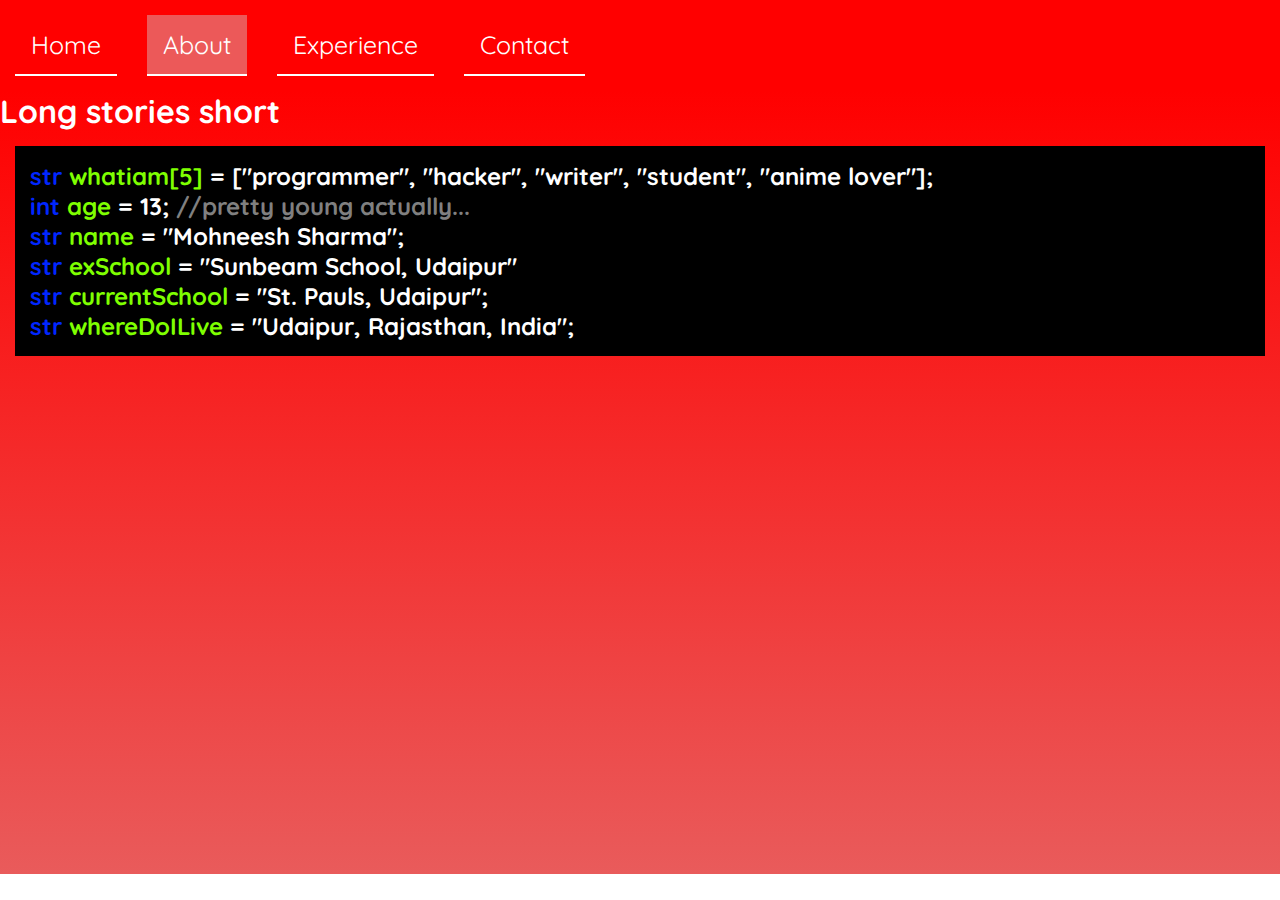
==== about.html @ f8ef1f5f "lets gooooo" ====
<!DOCTYPE html>
<html lang="en">
  <head>
    <link rel="stylesheet" href="style.css" />
    <meta charset="UTF-8" />
    <meta http-equiv="X-UA-Compatible" content="IE=edge" />
    <meta name="viewport" content="width=device-width, initial-scale=1.0" />
    <title>Mohneesh Sharma</title>
  </head>
  <body>
    <div class="topnav">
      <a href="index.html">Home</a>
      <a class="active" href="about.html">About</a>
      <a href="experience.html">Experience</a>
      <a href="contact.html">Contact</a>
    </div>
    <div class="content">
      <h1>Long stories short</h1>
      <div class="code">
        <h2>
          <span class="str">str</span>
          <span class="var">whatiam[5]</span> = ["programmer", "hacker",
          "writer", "student", "anime lover"];
        </h2>
        <h2>
          <span class="str">int<!--dont bully me, i know what im doing--></span>
          <span class="var">age</span> = 13;
          <span class="comment">//pretty young actually...</span>
        </h2>
        <h2>
          <span class="str">str</span> <span class="var">name</span> = "Mohneesh
          Sharma";
        </h2>
        <h2>
          <span class="str">str</span> <span class="var">exSchool</span> =
          "Sunbeam School, Udaipur"
        </h2>
        <h2>
          <span class="str">str</span> <span class="var">currentSchool</span> =
          "St. Pauls, Udaipur";
        </h2>
        <h2>
          <span class="str">str</span> <span class="var">whereDoILive</span> =
          "Udaipur, Rajasthan, India";
        </h2>
      </div>
    </div>
  </body>
</html>
---- style.css ----
@import url("https://fonts.googleapis.com/css2?family=Quicksand&display=swap");
@import url("https://fonts.googleapis.com/css2?family=Caveat&display=swap");
* {
  padding: 0;
  margin: 0;
  font-family: "Quicksand";
  color: white;
  transition: 0.7s ease;
  scroll-behavior: smooth;
  user-select: none;
}
.topnav {
  background-color: rgb(255, 0, 0);
  overflow: hidden;
}

/* Style the links inside the navigation bar */
.topnav a {
  border-bottom: 2px solid white;
  margin: 15px;
  float: left;
  color: white;
  text-align: center;
  padding: 14px 16px;
  text-decoration: none;
  font-size: 25px;
}

/* Change the color of links on hover */
.topnav a:hover {
  background-color: #eb4848;
}

/* Add a color to the active/current link */
.topnav a.active {
  background-color: #ec5959;
  color: white;
}
.content {
  background-image: linear-gradient(to bottom, red, rgb(233, 91, 91));
  height: 87vh;
}
.header {
  padding: 100px;
  padding-top: 50px;
}
.main {
  font-size: 7em;
  color: white;
}
.name {
  font-family: "Caveat";
}
.code {
  padding: 15px;
  margin: 15px;
  background: black;
}
.str {
  color: rgb(0, 38, 255);
}
.var {
  color: chartreuse;
}
.experience {
  text-align: center;
  padding: 40px;
  font-size: 2em;
}
.list {
  text-align: center;
  padding: 25px;
}
.comment {
  color: grey;
}
.insta {
  font-size: 1.5em;
  padding: 50px;
  background: #e9c421;
  background: linear-gradient(
    45deg,
    #f09433 0%,
    #e6683c 25%,
    #dc2743 50%,
    #cc2366 75%,
    #bc1888 100%
  );
  filter: progid:DXImageTransform.Microsoft.gradient( startColorstr='#f09433', endColorstr='#bc1888',GradientType=1 );
}
.email {
  font-size: 1.5em;
  padding: 50px;
}
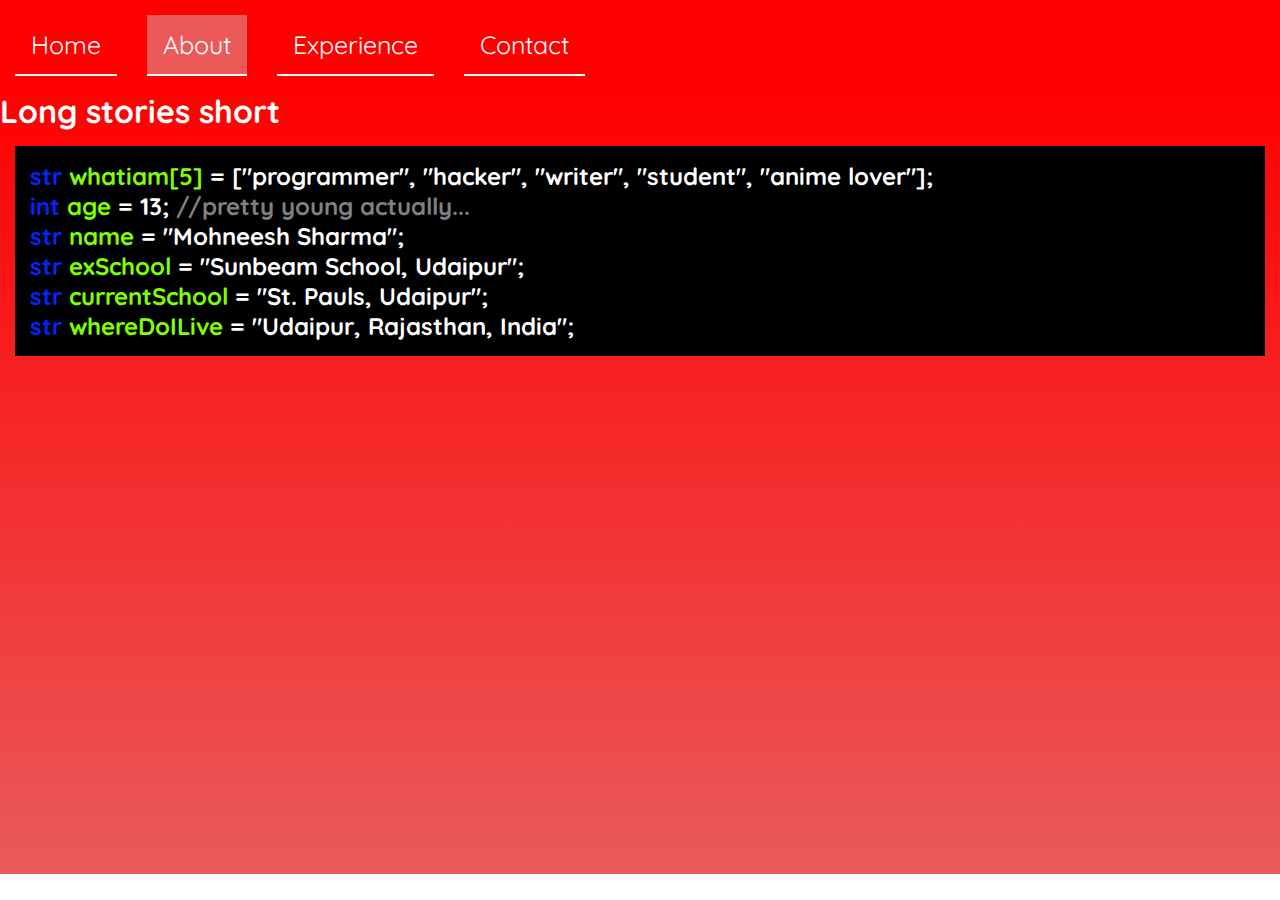
==== commit ff0442f0: "silly mistake" ====
--- a/about.html
+++ b/about.html
@@ -33,7 +33,7 @@
         </h2>
         <h2>
           <span class="str">str</span> <span class="var">exSchool</span> =
-          "Sunbeam School, Udaipur"
+          "Sunbeam School, Udaipur";
         </h2>
         <h2>
           <span class="str">str</span> <span class="var">currentSchool</span> =
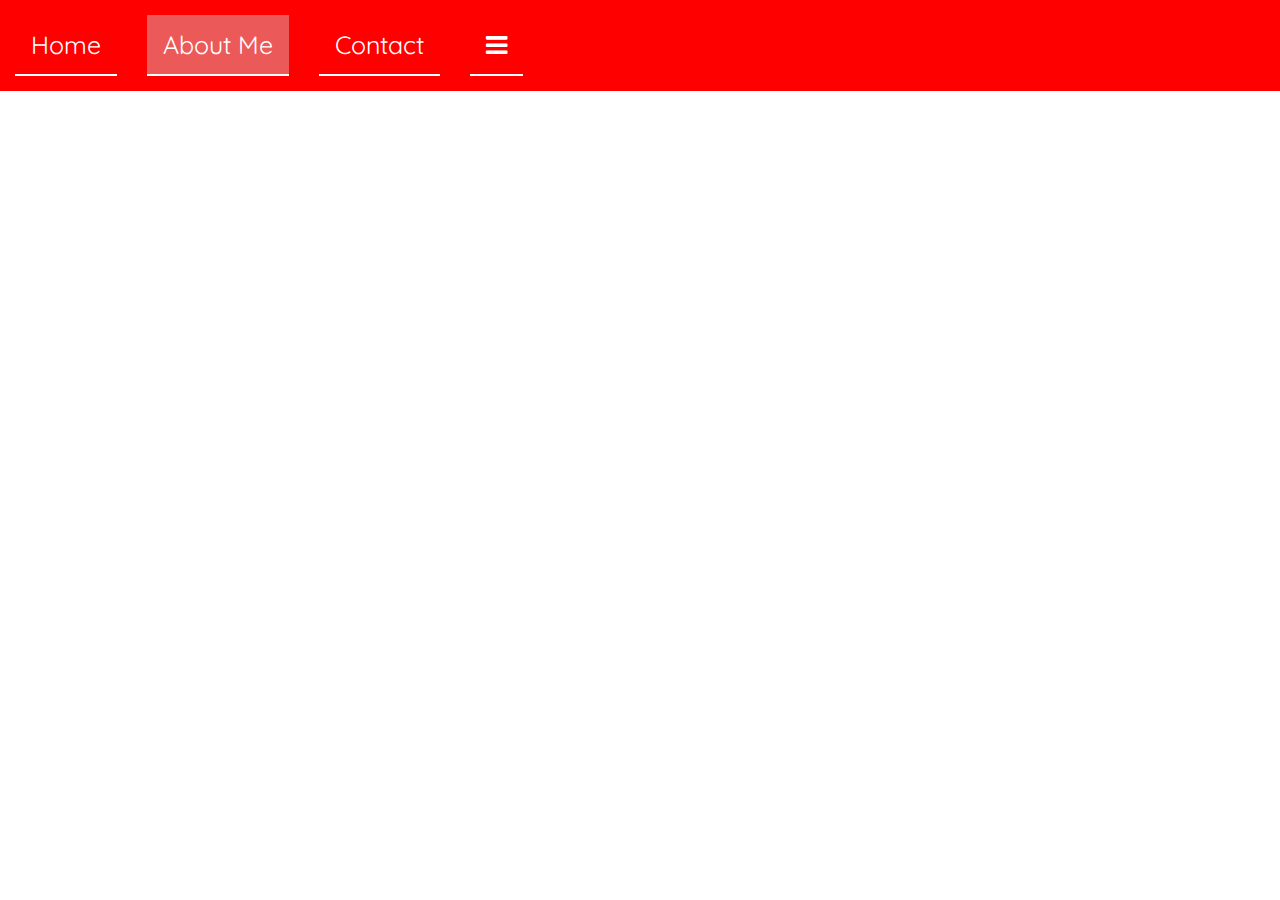
==== commit 82254158: "New design" ====
--- a/about.html
+++ b/about.html
@@ -1,49 +1,39 @@
 <!DOCTYPE html>
 <html lang="en">
-  <head>
-    <link rel="stylesheet" href="style.css" />
-    <meta charset="UTF-8" />
-    <meta http-equiv="X-UA-Compatible" content="IE=edge" />
-    <meta name="viewport" content="width=device-width, initial-scale=1.0" />
+
+<head>
+    <meta charset="UTF-8">
+    <meta http-equiv="X-UA-Compatible" content="IE=edge">
+    <meta name="viewport" content="width=device-width, initial-scale=1.0">
     <title>Mohneesh Sharma</title>
-  </head>
-  <body>
-    <div class="topnav">
-      <a href="index.html">Home</a>
-      <a class="active" href="about.html">About</a>
-      <a href="experience.html">Experience</a>
-      <a href="contact.html">Contact</a>
+    <link rel="stylesheet" href="style.css">
+    <script defer>
+        /* Toggle between adding and removing the "responsive" class to topnav when the user clicks on the icon */
+        function myFunction() {
+            var x = document.getElementById("myTopnav");
+            if (x.className === "topnav") {
+                x.className += " responsive";
+            } else {
+                x.className = "topnav";
+            }
+        }
+    </script>
+</head>
+
+<body>
+    <link rel="stylesheet" href="https://cdnjs.cloudflare.com/ajax/libs/font-awesome/4.7.0/css/font-awesome.min.css">
+
+    <div class="topnav" id="myTopnav">
+        <a href="/index.html">Home</a>
+        <a href="/"class="active">About Me</a>
+        <a href="contact.html">Contact</a>
+        <a href="javascript:void(0);" class="icon" onclick="myFunction()">
+            <i class="fa fa-bars"></i>
+        </a>
     </div>
-    <div class="content">
-      <h1>Long stories short</h1>
-      <div class="code">
-        <h2>
-          <span class="str">str</span>
-          <span class="var">whatiam[5]</span> = ["programmer", "hacker",
-          "writer", "student", "anime lover"];
-        </h2>
-        <h2>
-          <span class="str">int<!--dont bully me, i know what im doing--></span>
-          <span class="var">age</span> = 13;
-          <span class="comment">//pretty young actually...</span>
-        </h2>
-        <h2>
-          <span class="str">str</span> <span class="var">name</span> = "Mohneesh
-          Sharma";
-        </h2>
-        <h2>
-          <span class="str">str</span> <span class="var">exSchool</span> =
-          "Sunbeam School, Udaipur";
-        </h2>
-        <h2>
-          <span class="str">str</span> <span class="var">currentSchool</span> =
-          "St. Pauls, Udaipur";
-        </h2>
-        <h2>
-          <span class="str">str</span> <span class="var">whereDoILive</span> =
-          "Udaipur, Rajasthan, India";
-        </h2>
-      </div>
+    <div class="body">
+        <div class="about-mohneesh">It's me! Your friend Mohneesh. My full name is Mohneesh Sharma and I come from India. I am currently 14 years old and a student of St. Paul's Senior Secondary School. I was also a student of Sunbeam Senior Secondary School. I love two things. Computers and Anime. Yes, I am a Weeb/Otaku. I have two and a half years of experience in coding. I have my upper hand in HTML and CSS. I also have some cyber security experience. Another thing I'm obsessed with is, Linux. The operating system itself is such a piece of art. I use Arch BTW. Thanks for reading til here! Wish you a nice day!</div>
     </div>
-  </body>
+</body>
+
 </html>
--- a/style.css
+++ b/style.css
@@ -1,5 +1,6 @@
 @import url("https://fonts.googleapis.com/css2?family=Quicksand&display=swap");
 @import url("https://fonts.googleapis.com/css2?family=Caveat&display=swap");
+@import url('https://fonts.googleapis.com/css2?family=Roboto+Mono&display=swap');
 * {
   padding: 0;
   margin: 0;
@@ -56,6 +57,9 @@
   margin: 15px;
   background: black;
 }
+.code h2 {
+  font-family: "Roboto Mono";
+}
 .str {
   color: rgb(0, 38, 255);
 }
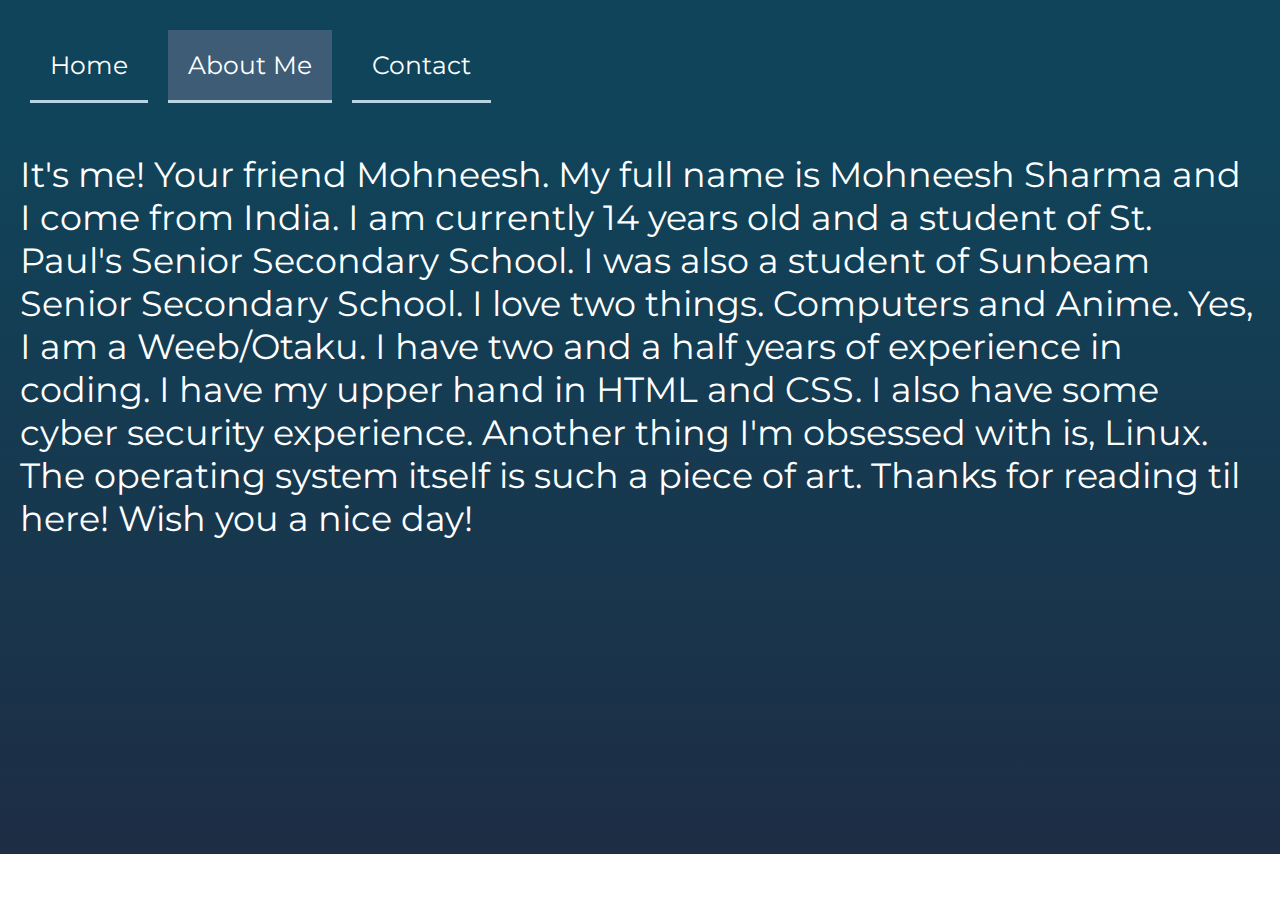
==== commit 523ff60d: "Update" ====
--- a/about.html
+++ b/about.html
@@ -32,7 +32,7 @@
         </a>
     </div>
     <div class="body">
-        <div class="about-mohneesh">It's me! Your friend Mohneesh. My full name is Mohneesh Sharma and I come from India. I am currently 14 years old and a student of St. Paul's Senior Secondary School. I was also a student of Sunbeam Senior Secondary School. I love two things. Computers and Anime. Yes, I am a Weeb/Otaku. I have two and a half years of experience in coding. I have my upper hand in HTML and CSS. I also have some cyber security experience. Another thing I'm obsessed with is, Linux. The operating system itself is such a piece of art. I use Arch BTW. Thanks for reading til here! Wish you a nice day!</div>
+        <div class="about-mohneesh">It's me! Your friend Mohneesh. My full name is Mohneesh Sharma and I come from India. I am currently 14 years old and a student of St. Paul's Senior Secondary School. I was also a student of Sunbeam Senior Secondary School. I love two things. Computers and Anime. Yes, I am a Weeb/Otaku. I have two and a half years of experience in coding. I have my upper hand in HTML and CSS. I also have some cyber security experience. Another thing I'm obsessed with is, Linux. The operating system itself is such a piece of art. Thanks for reading til here! Wish you a nice day!</div>
     </div>
 </body>
 
--- a/style.css
+++ b/style.css
@@ -1,98 +1,108 @@
-@import url("https://fonts.googleapis.com/css2?family=Quicksand&display=swap");
-@import url("https://fonts.googleapis.com/css2?family=Caveat&display=swap");
-@import url('https://fonts.googleapis.com/css2?family=Roboto+Mono&display=swap');
-* {
-  padding: 0;
-  margin: 0;
-  font-family: "Quicksand";
-  color: white;
-  transition: 0.7s ease;
-  scroll-behavior: smooth;
-  user-select: none;
-}
-.topnav {
-  background-color: rgb(255, 0, 0);
-  overflow: hidden;
+/* Add a black background color to the top navigation */
+@import url('https://fonts.googleapis.com/css2?family=Montserrat:wght@300&display=swap');
+*{
+    padding: 0;
+    margin: 0;
+    transition: 1s;
+    font-family: 'Montserrat';
 }
 
-/* Style the links inside the navigation bar */
-.topnav a {
-  border-bottom: 2px solid white;
-  margin: 15px;
-  float: left;
-  color: white;
-  text-align: center;
-  padding: 14px 16px;
-  text-decoration: none;
-  font-size: 25px;
-}
+/*
+darkest - #10445a
+abitlightdark- #354551
+darklight-  #2a8cae
+lightest #90b0c0
+*/
 
-/* Change the color of links on hover */
-.topnav a:hover {
-  background-color: #eb4848;
-}
+.topnav {
+    text-align: center;
+    background-color: #10445a;
+    overflow: hidden;
+    padding: 20px;
+  }
+  
+  /* Style the links inside the navigation bar */
+  .topnav a {
+    float: left;
+    display: block;
+    color: #ffffff;
+    text-align: center;
+    padding: 20px;
+    margin: 10px;
+    border-bottom: 3px solid #B8D4E3;
+    text-decoration: none;
+    font-size: 25px;
+  }
+  
+  /* Change the color of links on hover */
+  .topnav a:hover {
+    background-color: #3E5C76;
+  }
+  
+  /* Add an active class to highlight the current page */
+  .topnav a.active {
+    background-color: #3E5C76;
+    color: white;
+  }
+  
+  /* Hide the link that should open and close the topnav on small screens */
+  .topnav .icon {
+    display: none;
+  }
+  @media screen and (max-width: 600px) {
+    .topnav a:not(:first-child) {display: none;}
+    .topnav a.icon {
+      float: right;
+      display: block;
+    }
+  }
+  
+  /* The "responsive" class is added to the topnav with JavaScript when the user clicks on the icon. This class makes the topnav look good on small screens (display the links vertically instead of horizontally) */
+  @media screen and (max-width: 600px) {
+    .topnav.responsive {position: relative;}
+    .topnav.responsive a.icon {
+      position: absolute;
+      right: 0;
+      top: 0;
+    }
+    .topnav.responsive a {
+      float: none;
+      display: block;
+      text-align: left;
+    }
+  }
+  .body{
+      background-image: linear-gradient(to bottom, #10445a,#1D2D44);
+      color: white;
+      height: 80.1vh;
+  }
+  .welcome {
+      transition: 1s;
+      text-align: center;
+      padding: 50px;
+      font-size: 80px;
+  }
+  .sub-welcome{
+      text-align: center;
+      font-size: 40px;
+  }
 
-/* Add a color to the active/current link */
-.topnav a.active {
-  background-color: #ec5959;
-  color: white;
-}
-.content {
-  background-image: linear-gradient(to bottom, red, rgb(233, 91, 91));
-  height: 87vh;
-}
-.header {
-  padding: 100px;
-  padding-top: 50px;
-}
-.main {
-  font-size: 7em;
-  color: white;
-}
-.name {
-  font-family: "Caveat";
-}
-.code {
-  padding: 15px;
-  margin: 15px;
-  background: black;
-}
-.code h2 {
-  font-family: "Roboto Mono";
-}
-.str {
-  color: rgb(0, 38, 255);
-}
-.var {
-  color: chartreuse;
-}
-.experience {
-  text-align: center;
-  padding: 40px;
-  font-size: 2em;
-}
-.list {
-  text-align: center;
-  padding: 25px;
-}
-.comment {
-  color: grey;
-}
-.insta {
-  font-size: 1.5em;
-  padding: 50px;
-  background: #e9c421;
-  background: linear-gradient(
-    45deg,
-    #f09433 0%,
-    #e6683c 25%,
-    #dc2743 50%,
-    #cc2366 75%,
-    #bc1888 100%
-  );
-  filter: progid:DXImageTransform.Microsoft.gradient( startColorstr='#f09433', endColorstr='#bc1888',GradientType=1 );
-}
-.email {
-  font-size: 1.5em;
-  padding: 50px;
-}
+  .about-mohneesh{
+      font-size: 35px;
+      padding: 20px;
+  }
+  .insta {
+    color: white;
+    font-size: 1.5em;
+    padding: 50px;
+    
+  }
+  .email {
+      color: white;
+    font-size: 1.5em;
+    padding: 50px;
+  }
+
+  .lolP{
+    text-align: center;
+  }
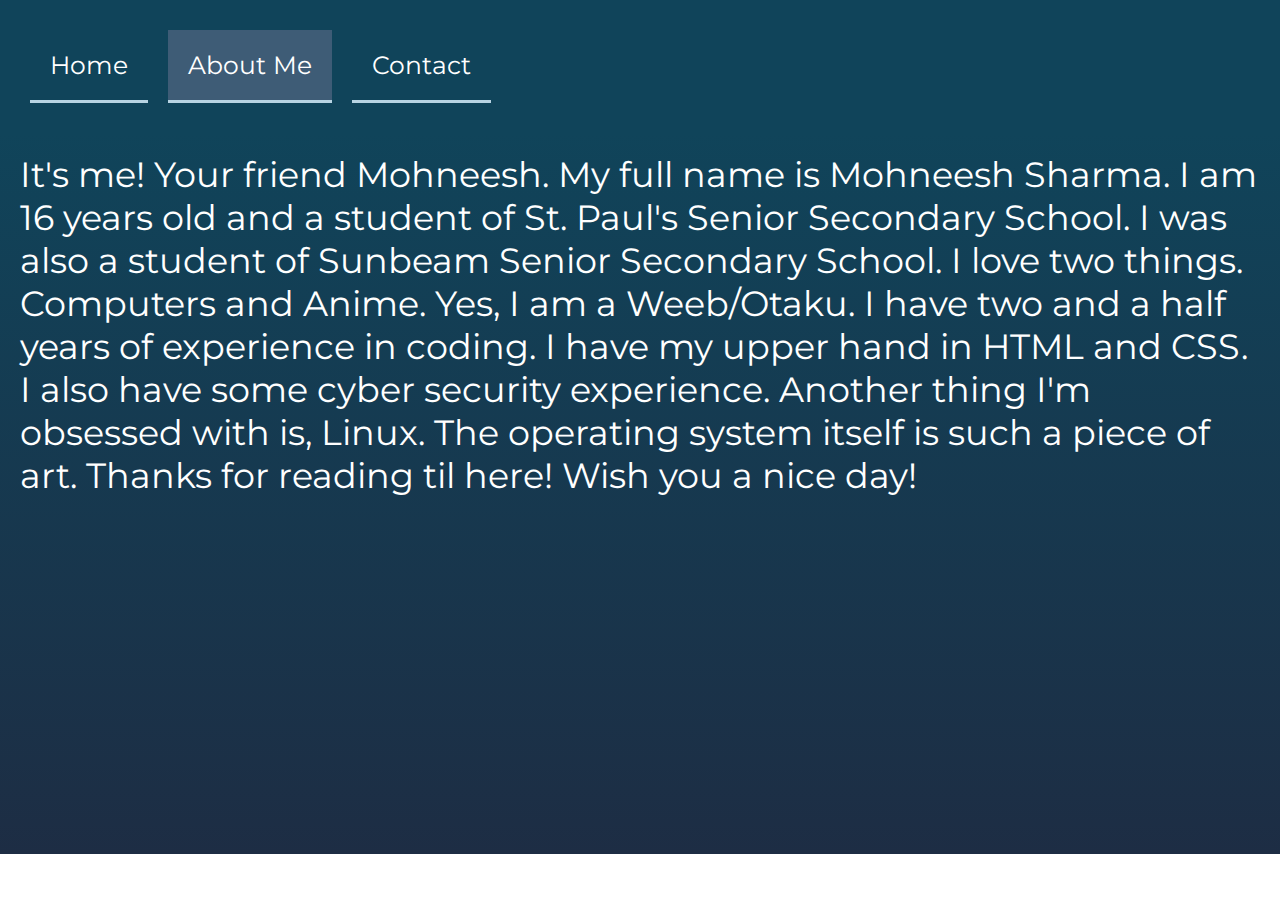
==== commit e77430da: "Update about.html" ====
--- a/about.html
+++ b/about.html
@@ -32,7 +32,7 @@
         </a>
     </div>
     <div class="body">
-        <div class="about-mohneesh">It's me! Your friend Mohneesh. My full name is Mohneesh Sharma and I come from India. I am currently 14 years old and a student of St. Paul's Senior Secondary School. I was also a student of Sunbeam Senior Secondary School. I love two things. Computers and Anime. Yes, I am a Weeb/Otaku. I have two and a half years of experience in coding. I have my upper hand in HTML and CSS. I also have some cyber security experience. Another thing I'm obsessed with is, Linux. The operating system itself is such a piece of art. Thanks for reading til here! Wish you a nice day!</div>
+        <div class="about-mohneesh">It's me! Your friend Mohneesh. My full name is Mohneesh Sharma. I am 16 years old and a student of St. Paul's Senior Secondary School. I was also a student of Sunbeam Senior Secondary School. I love two things. Computers and Anime. Yes, I am a Weeb/Otaku. I have two and a half years of experience in coding. I have my upper hand in HTML and CSS. I also have some cyber security experience. Another thing I'm obsessed with is, Linux. The operating system itself is such a piece of art. Thanks for reading til here! Wish you a nice day!</div>
     </div>
 </body>
 
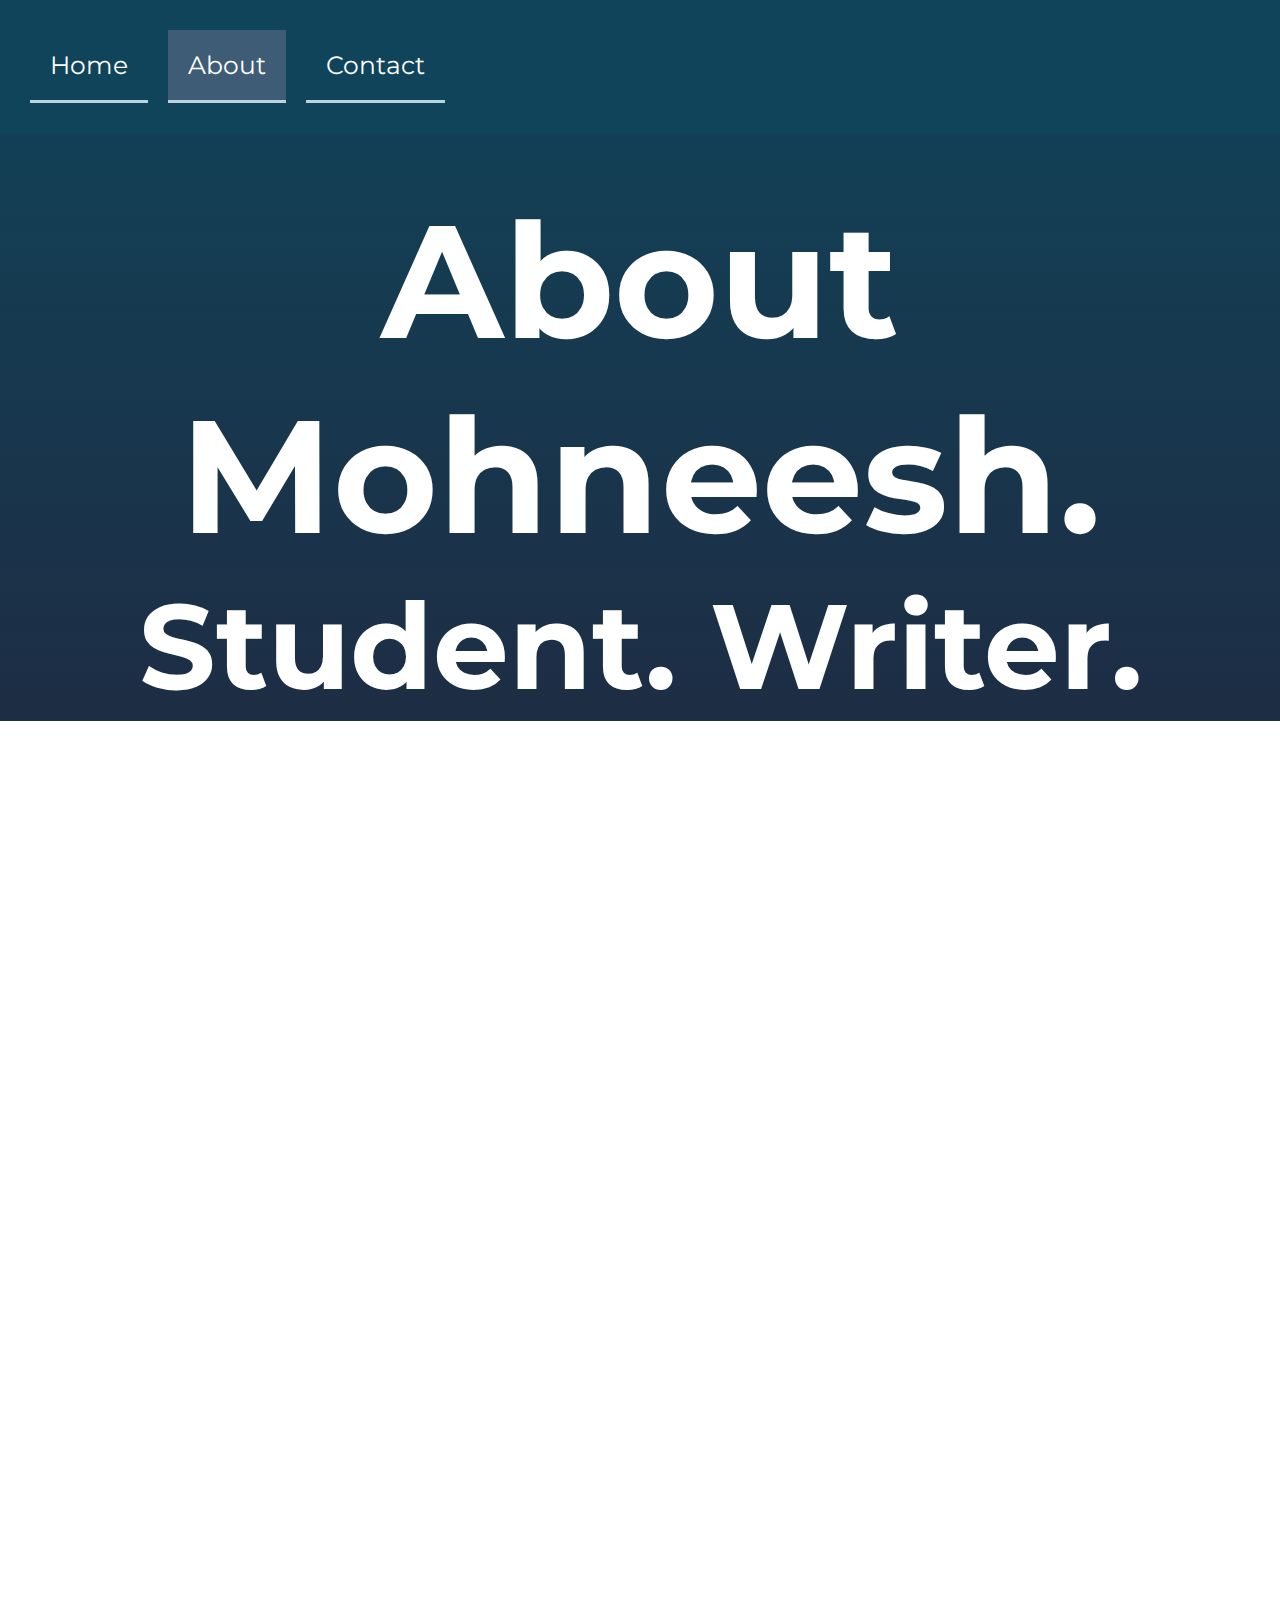
==== commit e86838f3: "Update about.html" ====
--- a/about.html
+++ b/about.html
@@ -1,39 +1,27 @@
 <!DOCTYPE html>
 <html lang="en">
-
 <head>
     <meta charset="UTF-8">
     <meta http-equiv="X-UA-Compatible" content="IE=edge">
     <meta name="viewport" content="width=device-width, initial-scale=1.0">
     <title>Mohneesh Sharma</title>
     <link rel="stylesheet" href="style.css">
-    <script defer>
-        /* Toggle between adding and removing the "responsive" class to topnav when the user clicks on the icon */
-        function myFunction() {
-            var x = document.getElementById("myTopnav");
-            if (x.className === "topnav") {
-                x.className += " responsive";
-            } else {
-                x.className = "topnav";
-            }
-        }
-    </script>
 </head>
-
 <body>
-    <link rel="stylesheet" href="https://cdnjs.cloudflare.com/ajax/libs/font-awesome/4.7.0/css/font-awesome.min.css">
-
-    <div class="topnav" id="myTopnav">
-        <a href="/index.html">Home</a>
-        <a href="/"class="active">About Me</a>
-        <a href="contact.html">Contact</a>
-        <a href="javascript:void(0);" class="icon" onclick="myFunction()">
-            <i class="fa fa-bars"></i>
-        </a>
-    </div>
     <div class="body">
-        <div class="about-mohneesh">It's me! Your friend Mohneesh. My full name is Mohneesh Sharma. I am 16 years old and a student of St. Paul's Senior Secondary School. I was also a student of Sunbeam Senior Secondary School. I love two things. Computers and Anime. Yes, I am a Weeb/Otaku. I have two and a half years of experience in coding. I have my upper hand in HTML and CSS. I also have some cyber security experience. Another thing I'm obsessed with is, Linux. The operating system itself is such a piece of art. Thanks for reading til here! Wish you a nice day!</div>
+        <div class="topnav">
+            <a href="index.html">Home</a>
+            <a class="active" href="about.html">About</a>
+            <a href="contact.html">Contact</a>
+        </div>
+        <div class="about">
+            <div class="welcome">
+                <h1 class="intro">About Mohneesh.</h1>
+                <h2 class="sub-intro">Student. Writer. Creator. <br>I'm Mohneesh. 14, INTJ, Indian, Sanatani. <br>I like studying about computers, science, philosophy, and war history. <br>That's all about me as of now. You may contact me to ask even more about me! <3</h2>
+            </div>
+        </div>
     </div>
 </body>
+</html>
 
-</html>
+    
